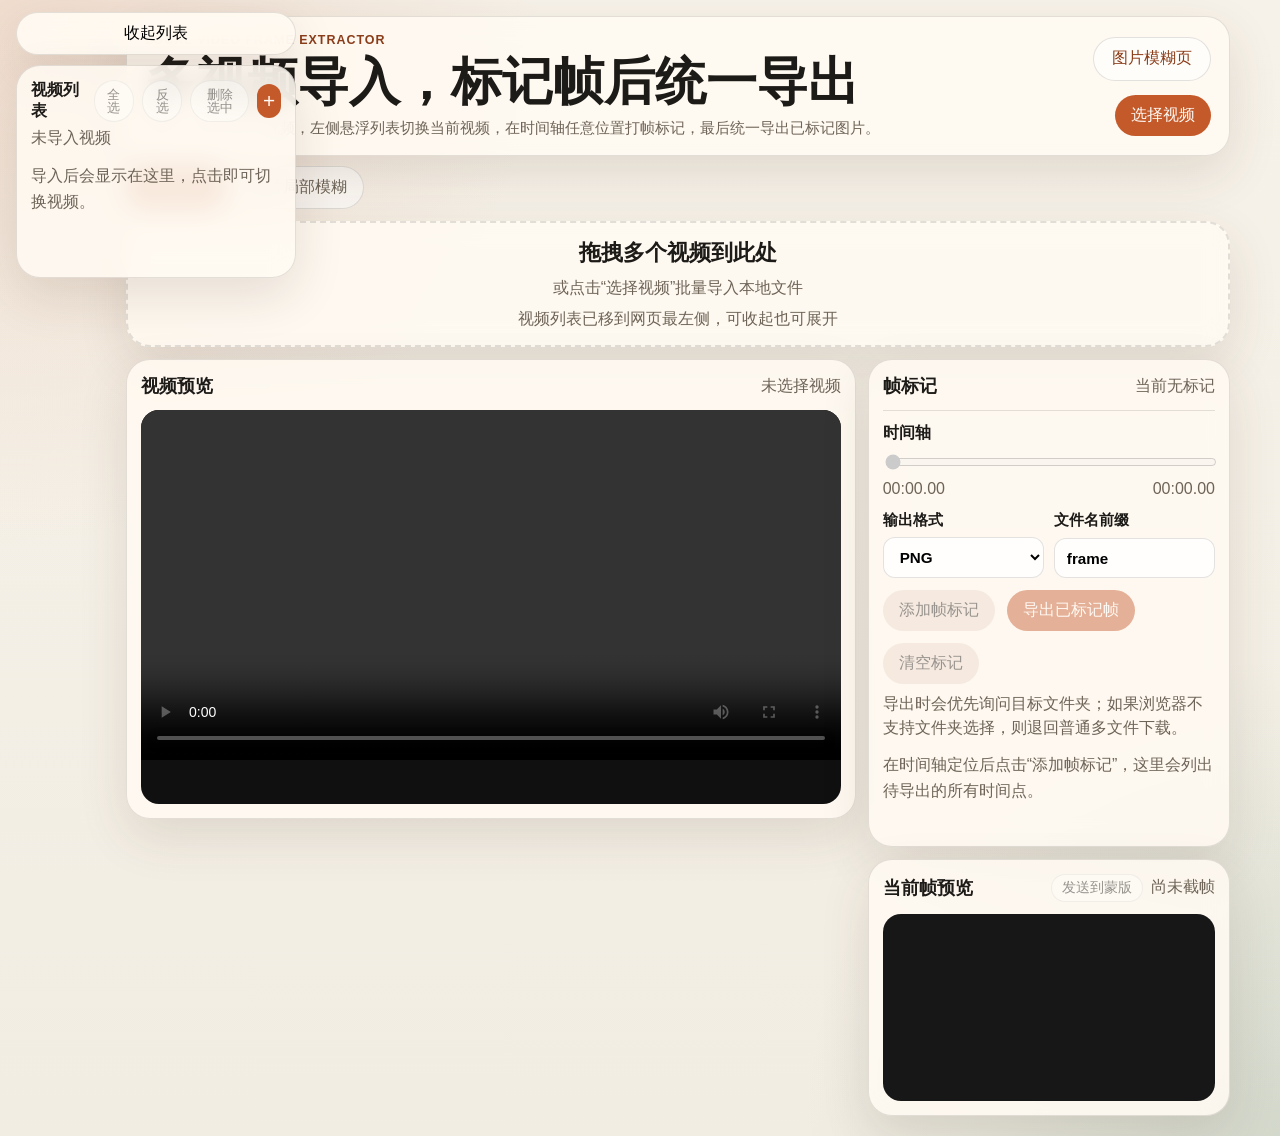
==== index.html @ 38a53be0 "Initial commit" ====
<!DOCTYPE html>
<html lang="zh-CN">
<head>
  <meta charset="UTF-8">
  <meta name="viewport" content="width=device-width, initial-scale=1.0">
  <title>视频截帧工具</title>
  <link rel="stylesheet" href="./styles.css">
</head>
<body>
  <aside id="floatingSidebar" class="floating-sidebar">
    <button id="sidebarToggle" class="sidebar-toggle" type="button" aria-expanded="true">收起列表</button>
    <div class="floating-sidebar-inner">
      <div class="sidebar-head">
        <div class="sidebar-head-row">
          <h2>视频列表</h2>
          <div class="sidebar-head-actions">
            <button id="selectAllButton" class="sidebar-batch-button" type="button" disabled>全选</button>
            <button id="invertSelectButton" class="sidebar-batch-button" type="button" disabled>反选</button>
            <button id="batchDeleteButton" class="sidebar-batch-button" type="button" disabled>删除选中</button>
            <button id="sidebarAddButton" class="sidebar-add-button" type="button" aria-label="导入视频">+</button>
          </div>
        </div>
        <span id="libraryMeta" class="meta-text">未导入视频</span>
      </div>
      <div id="videoList" class="video-list empty">
        <p class="empty-state">导入后会显示在这里，点击即可切换视频。</p>
      </div>
    </div>
  </aside>

  <main class="app-shell with-floating-sidebar">
    <section class="hero compact-hero">
      <div>
        <p class="eyebrow">Local Video Frame Extractor</p>
        <h1>多视频导入，标记帧后统一导出</h1>
        <p class="hero-copy">
          支持一次导入多个视频，左侧悬浮列表切换当前视频，在时间轴任意位置打帧标记，最后统一导出已标记图片。
        </p>
      </div>
      <div class="hero-actions">
        <a class="ghost-link" href="./image-blur.html">图片模糊页</a>
        <button id="pickVideoButton" class="primary-button" type="button">选择视频</button>
      </div>
    </section>

    <section class="page-tabs">
      <a class="page-tab active" href="./index.html">视频截帧</a>
      <a class="page-tab" href="./image-blur.html">图片局部模糊</a>
    </section>

    <section id="dropZone" class="drop-zone compact-drop-zone" tabindex="0" aria-label="拖拽视频到这里">
      <input id="videoInput" type="file" accept="video/*" multiple hidden>
      <p class="drop-title">拖拽多个视频到此处</p>
      <p class="drop-subtitle">或点击“选择视频”批量导入本地文件</p>
      <p class="drop-hint">视频列表已移到网页最左侧，可收起也可展开</p>
    </section>

    <section id="notice" class="notice hidden" aria-live="polite"></section>

    <section class="workspace video-workspace compact-workspace">
      <div class="workspace-main">
        <div class="panel player-panel compact-panel">
          <div class="panel-head">
            <h2>视频预览</h2>
            <span id="fileMeta" class="meta-text">未选择视频</span>
          </div>

          <div id="videoWrap" class="video-wrap">
            <video id="video" controls playsinline preload="metadata"></video>
          </div>
        </div>
      </div>

      <div class="workspace-side">
        <div class="panel markers-panel compact-panel">
          <div class="panel-head">
            <h2>帧标记</h2>
            <span id="markerMeta" class="meta-text">当前无标记</span>
          </div>
          <div class="controls-block marker-controls">
            <div class="timeline-wrap embedded-timeline">
              <label for="timeline">时间轴</label>
              <input id="timeline" type="range" min="0" max="0" value="0" step="0.01" disabled>
              <div class="time-row">
                <span id="currentTimeLabel">00:00.00</span>
                <span id="durationLabel">00:00.00</span>
              </div>
            </div>

            <div class="form-grid">
              <label>
                输出格式
                <select id="formatSelect">
                  <option value="png">PNG</option>
                  <option value="jpg">JPG</option>
                </select>
              </label>

              <label>
                文件名前缀
                <input id="prefixInput" type="text" value="frame">
              </label>
            </div>

            <div class="button-row">
              <button id="addMarkerButton" type="button" class="secondary-button" disabled>添加帧标记</button>
              <button id="exportMarkedButton" type="button" class="primary-button" disabled>导出已标记帧</button>
              <button id="clearMarkersButton" type="button" class="secondary-button" disabled>清空标记</button>
            </div>

            <p class="helper-text">
              导出时会优先询问目标文件夹；如果浏览器不支持文件夹选择，则退回普通多文件下载。
            </p>
          </div>
          <div id="markerList" class="marker-list empty">
            <p class="empty-state">在时间轴定位后点击“添加帧标记”，这里会列出待导出的所有时间点。</p>
          </div>
        </div>

        <div class="panel frame-panel compact-panel">
          <div class="panel-head">
            <h2>当前帧预览</h2>
            <div class="panel-head-actions">
              <button id="sendToMaskButton" class="mini-tool-button" type="button" disabled>发送到蒙版</button>
              <span id="frameInfo" class="meta-text">尚未截帧</span>
            </div>
          </div>

          <div id="canvasWrap" class="canvas-wrap">
            <canvas id="frameCanvas" width="1280" height="720" aria-label="当前帧画布"></canvas>
          </div>
        </div>
      </div>
    </section>
  </main>

  <script src="./media-store.js"></script>
  <script src="./app.js"></script>
</body>
</html>
---- styles.css ----
:root {
  --bg: #f2ede3;
  --panel: rgba(255, 250, 242, 0.88);
  --ink: #1d1b18;
  --muted: #6e6457;
  --line: rgba(29, 27, 24, 0.12);
  --accent: #c45a2a;
  --accent-dark: #8b3d19;
  --success: #2f6a4f;
  --shadow: 0 18px 50px rgba(66, 45, 28, 0.12);
  --media-ratio: 16 / 9;
}

* {
  box-sizing: border-box;
}

body {
  margin: 0;
  font-family: "Segoe UI", "PingFang SC", "Microsoft YaHei", sans-serif;
  color: var(--ink);
  background:
    radial-gradient(circle at top left, rgba(196, 90, 42, 0.14), transparent 32%),
    radial-gradient(circle at bottom right, rgba(47, 106, 79, 0.16), transparent 28%),
    linear-gradient(180deg, #f7f2e9 0%, var(--bg) 100%);
  min-height: 100vh;
}

.app-shell {
  width: min(1180px, calc(100% - 32px));
  margin: 0 auto;
  padding: 16px 0 20px;
}

.with-floating-sidebar {
  padding-left: 76px;
}

.floating-sidebar {
  position: fixed;
  top: 12px;
  left: 16px;
  z-index: 20;
  width: 280px;
  max-height: calc(100vh - 24px);
  display: grid;
  grid-template-rows: auto 1fr;
  gap: 10px;
  transition: transform 180ms ease, width 180ms ease;
}

.floating-sidebar.collapsed {
  width: 74px;
}

.floating-sidebar-inner,
.sidebar-toggle {
  backdrop-filter: blur(12px);
  background: var(--panel);
  border: 1px solid var(--line);
  box-shadow: var(--shadow);
  border-radius: 24px;
}

.sidebar-toggle {
  width: 100%;
  padding: 10px 14px;
  background: rgba(255, 250, 242, 0.94);
}

.floating-sidebar-inner {
  min-height: 0;
  padding: 14px;
  overflow: auto;
}

.floating-sidebar.collapsed .floating-sidebar-inner {
  display: none;
}

.sidebar-head {
  display: grid;
  gap: 6px;
  margin-bottom: 14px;
}

.sidebar-head-row {
  display: flex;
  align-items: center;
  justify-content: space-between;
  gap: 10px;
}

.sidebar-head-actions {
  display: flex;
  align-items: center;
  gap: 8px;
}

.sidebar-head h2 {
  margin: 0;
  font-size: 1rem;
}

.sidebar-add-button {
  width: 34px;
  height: 34px;
  padding: 0;
  border-radius: 999px;
  background: var(--accent);
  color: #fffaf6;
  font-size: 1.3rem;
  line-height: 1;
}

.sidebar-batch-button {
  padding: 7px 10px;
  border-radius: 999px;
  background: rgba(255, 255, 255, 0.78);
  border: 1px solid var(--line);
  color: var(--ink);
  font-size: 0.82rem;
  line-height: 1;
}

.hero,
.drop-zone,
.panel,
.notice {
  backdrop-filter: blur(12px);
  background: var(--panel);
  border: 1px solid var(--line);
  box-shadow: var(--shadow);
  border-radius: 24px;
}

.hero {
  display: flex;
  justify-content: space-between;
  gap: 24px;
  padding: 28px;
}

.compact-hero {
  padding: 16px 18px;
  gap: 18px;
}

.eyebrow {
  margin: 0 0 8px;
  color: var(--accent-dark);
  letter-spacing: 0.08em;
  text-transform: uppercase;
  font-size: 0.78rem;
  font-weight: 700;
}

.hero h1 {
  margin: 0;
  font-size: clamp(2rem, 4vw, 3.4rem);
  line-height: 1.05;
}

.hero-copy {
  margin: 8px 0 0;
  max-width: 760px;
  color: var(--muted);
  line-height: 1.45;
  font-size: 0.96rem;
}

.hero-actions {
  display: flex;
  flex-direction: column;
  align-items: flex-end;
  justify-content: center;
  gap: 14px;
  min-width: 220px;
}

.ghost-link {
  display: inline-flex;
  align-items: center;
  justify-content: center;
  min-height: 44px;
  padding: 0 18px;
  border-radius: 999px;
  color: var(--accent-dark);
  text-decoration: none;
  background: rgba(255, 255, 255, 0.62);
  border: 1px solid var(--line);
}

.page-tabs {
  display: flex;
  gap: 10px;
  margin-top: 10px;
}

.page-tab {
  padding: 10px 16px;
  border-radius: 999px;
  text-decoration: none;
  color: var(--muted);
  background: rgba(255, 255, 255, 0.55);
  border: 1px solid var(--line);
}

.page-tab.active {
  color: #fffaf6;
  background: var(--accent);
  border-color: var(--accent);
}

.drop-zone {
  margin-top: 12px;
  padding: 20px;
  text-align: center;
  border-style: dashed;
  border-width: 2px;
  transition: transform 160ms ease, border-color 160ms ease, background 160ms ease;
  cursor: pointer;
}

.compact-drop-zone {
  padding: 14px 18px;
}

.drop-zone.active {
  transform: translateY(-2px);
  border-color: var(--accent);
  background: rgba(255, 247, 240, 0.95);
}

.drop-title {
  margin: 0;
  font-size: 1.4rem;
  font-weight: 700;
}

.drop-subtitle,
.drop-hint,
.helper-text,
.meta-text {
  color: var(--muted);
}

.drop-subtitle {
  margin: 10px 0 0;
}

.drop-hint,
.helper-text {
  margin: 8px 0 0;
  line-height: 1.5;
}

.notice {
  margin-top: 12px;
  padding: 12px 14px;
}

.notice.success {
  border-color: rgba(47, 106, 79, 0.22);
  color: var(--success);
}

.notice.warn {
  border-color: rgba(196, 90, 42, 0.22);
  color: var(--accent-dark);
}

.hidden {
  display: none;
}

.workspace {
  display: grid;
  grid-template-columns: 0.92fr 1.28fr;
  gap: 20px;
  margin-top: 12px;
}

.workspace.single-column {
  grid-template-columns: 1fr;
}

.video-workspace {
  grid-template-columns: minmax(0, 1.45fr) minmax(320px, 0.72fr);
  align-items: start;
}

.compact-workspace {
  gap: 12px;
}

.workspace-left,
.workspace-right,
.workspace-main,
.workspace-side {
  display: grid;
  gap: 12px;
  align-content: start;
}

.workspace-side {
  grid-template-rows: auto 1fr;
}

.panel {
  padding: 22px;
}

.compact-panel {
  padding: 14px;
}

.library-panel {
  min-height: 0;
}

.frame-panel {
  min-height: 0;
}

.player-panel {
  min-height: 0;
}

.markers-panel {
  min-height: 0;
}

.panel-head {
  display: flex;
  justify-content: space-between;
  align-items: center;
  gap: 12px;
  margin-bottom: 12px;
}

.panel-head-actions {
  display: flex;
  align-items: center;
  gap: 8px;
}

.panel-head h2 {
  margin: 0;
  font-size: 1.1rem;
}

.video-wrap {
  background: #101010;
  border-radius: 18px;
  overflow: hidden;
  aspect-ratio: var(--media-ratio);
}

video,
canvas {
  display: block;
  width: 100%;
}

.canvas-wrap {
  background: #171717;
  border-radius: 18px;
  overflow: hidden;
  aspect-ratio: var(--media-ratio);
  position: relative;
}

canvas {
  background: #171717;
  height: 100%;
  object-fit: contain;
}

.overlay-canvas {
  position: absolute;
  inset: 0;
  cursor: crosshair;
  background: transparent;
}

.hidden-mask-canvas {
  display: none;
}

.timeline-wrap {
  margin-top: 12px;
}

.controls-block {
  margin-top: 12px;
  padding-top: 12px;
  border-top: 1px solid var(--line);
}

.marker-controls {
  margin-top: 0;
  margin-bottom: 12px;
}

.embedded-timeline {
  margin-top: 0;
  margin-bottom: 12px;
}

.timeline-wrap label {
  display: block;
  margin-bottom: 8px;
  font-weight: 600;
}

.time-row {
  display: flex;
  justify-content: space-between;
  margin-top: 6px;
  color: var(--muted);
  font-variant-numeric: tabular-nums;
}

.form-grid {
  display: grid;
  gap: 10px;
  grid-template-columns: repeat(2, minmax(0, 1fr));
}

.video-list {
  display: grid;
  gap: 8px;
}

.marker-list {
  display: grid;
  gap: 8px;
  max-height: 240px;
  overflow: auto;
}

.video-list.empty {
  min-height: 100px;
}

.marker-list.empty {
  min-height: 80px;
}

.empty-state {
  margin: 0;
  color: var(--muted);
  line-height: 1.6;
}

.video-item {
  display: grid;
  grid-template-columns: auto minmax(0, 1fr) auto;
  gap: 8px;
  width: 100%;
  padding: 10px 12px;
  border: 1px solid var(--line);
  border-radius: 16px;
  background: rgba(255, 255, 255, 0.72);
  align-items: center;
}

.video-item-check {
  display: flex;
  align-items: center;
  justify-content: center;
}

.video-item-check input[type="checkbox"] {
  width: 16px;
  height: 16px;
  margin: 0;
  accent-color: var(--accent);
}

.video-item.active {
  background: rgba(196, 90, 42, 0.12);
  border-color: rgba(196, 90, 42, 0.4);
}

.video-item-main {
  display: grid;
  gap: 6px;
  width: 100%;
  padding: 0;
  text-align: left;
  background: transparent;
  color: inherit;
}

.video-item-name {
  font-weight: 700;
  color: var(--ink);
  word-break: break-all;
}

.video-item-meta {
  color: var(--muted);
  font-size: 0.92rem;
}

.video-item-remove {
  width: 30px;
  height: 30px;
  padding: 0;
  border-radius: 999px;
  background: rgba(196, 90, 42, 0.12);
  color: var(--accent-dark);
  font-size: 1rem;
  line-height: 1;
}

.marker-item {
  display: grid;
  grid-template-columns: 1fr auto;
  gap: 10px;
  align-items: center;
  padding: 8px 10px;
  border: 1px solid var(--line);
  border-radius: 16px;
  background: rgba(255, 255, 255, 0.7);
}

.marker-main {
  display: grid;
  gap: 8px;
  min-width: 0;
}

.marker-jump,
.marker-delete {
  border-radius: 12px;
  padding: 10px 12px;
}

.marker-jump {
  background: rgba(196, 90, 42, 0.1);
  color: var(--ink);
  text-align: left;
}

.marker-delete {
  background: #ead9cd;
  color: var(--ink);
}

.marker-name-input {
  width: 100%;
  min-width: 0;
}

.form-grid label {
  display: grid;
  gap: 6px;
  font-weight: 600;
  font-size: 0.95rem;
}

input,
select,
button {
  font: inherit;
}

input[type="text"],
input[type="number"],
select {
  width: 100%;
  border: 1px solid var(--line);
  border-radius: 12px;
  padding: 10px 12px;
  background: rgba(255, 255, 255, 0.8);
}

input[type="range"] {
  width: 100%;
  accent-color: var(--accent);
}

.button-row {
  display: flex;
  flex-wrap: wrap;
  gap: 12px;
  margin-top: 12px;
}

.toggle-row {
  display: flex;
  flex-wrap: wrap;
  gap: 12px;
  margin-top: 12px;
}

button {
  border: 0;
  border-radius: 999px;
  padding: 10px 16px;
  cursor: pointer;
  transition: transform 140ms ease, opacity 140ms ease, background 140ms ease;
}

button:hover:not(:disabled) {
  transform: translateY(-1px);
}

button:disabled {
  opacity: 0.45;
  cursor: not-allowed;
}

.mini-tool-button {
  padding: 6px 10px;
  border-radius: 999px;
  background: rgba(255, 255, 255, 0.78);
  border: 1px solid var(--line);
  color: var(--ink);
  font-size: 0.86rem;
  line-height: 1;
}

.primary-button {
  background: var(--accent);
  color: #fffaf6;
}

.secondary-button {
  background: #ead9cd;
  color: var(--ink);
}

.active-tool {
  background: var(--accent-dark);
  color: #fffaf6;
}

@media (max-width: 960px) {
  .with-floating-sidebar {
    padding-left: 0;
  }

  .floating-sidebar {
    position: static;
    width: auto;
    max-height: none;
    margin: 12px 16px 0;
  }

  .floating-sidebar.collapsed {
    width: auto;
  }

  .floating-sidebar.collapsed .floating-sidebar-inner {
    display: block;
  }

  .hero,
  .workspace {
    grid-template-columns: 1fr;
    display: grid;
  }

  .video-workspace {
    grid-template-columns: 1fr;
  }

  .hero-actions {
    align-items: flex-start;
  }

  .page-tabs {
    flex-wrap: wrap;
  }

  .workspace-left,
  .workspace-right {
    display: grid;
  }

  .form-grid {
    grid-template-columns: 1fr;
  }
}
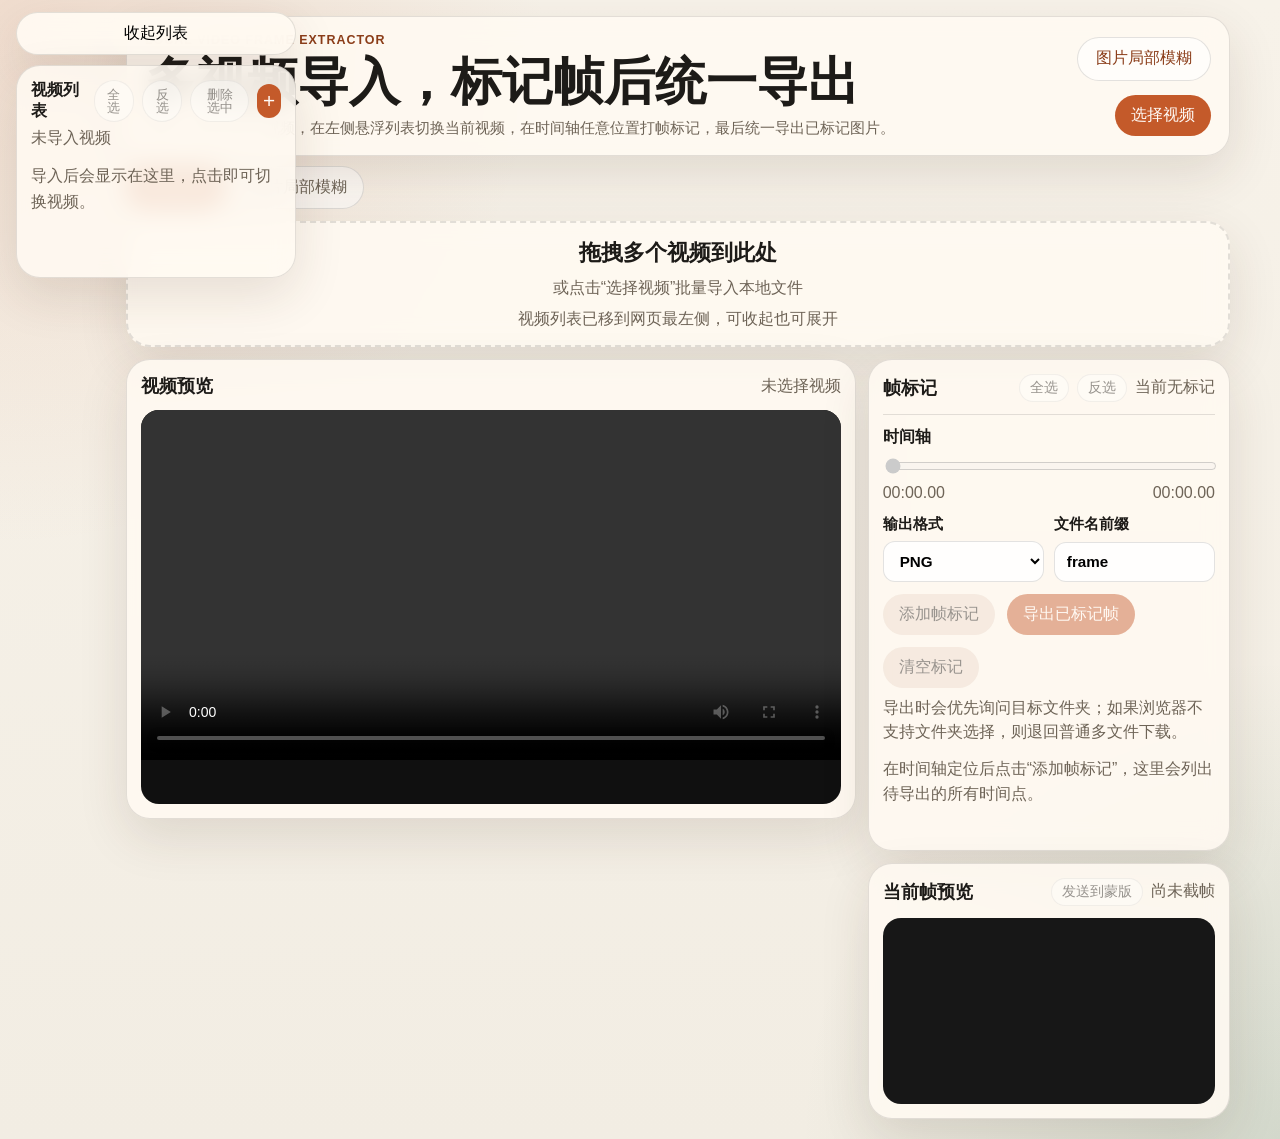
==== commit 832b725b: "Fix UI text and marker selection flow" ====
--- a/index.html
+++ b/index.html
@@ -34,11 +34,11 @@
         <p class="eyebrow">Local Video Frame Extractor</p>
         <h1>多视频导入，标记帧后统一导出</h1>
         <p class="hero-copy">
-          支持一次导入多个视频，左侧悬浮列表切换当前视频，在时间轴任意位置打帧标记，最后统一导出已标记图片。
+          支持一次导入多个视频，在左侧悬浮列表切换当前视频，在时间轴任意位置打帧标记，最后统一导出已标记图片。
         </p>
       </div>
       <div class="hero-actions">
-        <a class="ghost-link" href="./image-blur.html">图片模糊页</a>
+        <a class="ghost-link" href="./image-blur.html">图片局部模糊</a>
         <button id="pickVideoButton" class="primary-button" type="button">选择视频</button>
       </div>
     </section>
@@ -75,7 +75,11 @@
         <div class="panel markers-panel compact-panel">
           <div class="panel-head">
             <h2>帧标记</h2>
-            <span id="markerMeta" class="meta-text">当前无标记</span>
+            <div class="panel-head-actions">
+              <button id="markerSelectAllButton" class="mini-tool-button" type="button" disabled>全选</button>
+              <button id="markerInvertSelectButton" class="mini-tool-button" type="button" disabled>反选</button>
+              <span id="markerMeta" class="meta-text">当前无标记</span>
+            </div>
           </div>
           <div class="controls-block marker-controls">
             <div class="timeline-wrap embedded-timeline">
--- a/styles.css
+++ b/styles.css
@@ -518,13 +518,26 @@
 
 .marker-item {
   display: grid;
-  grid-template-columns: 1fr auto;
+  grid-template-columns: auto minmax(0, 1fr) auto;
   gap: 10px;
   align-items: center;
   padding: 8px 10px;
   border: 1px solid var(--line);
   border-radius: 16px;
   background: rgba(255, 255, 255, 0.7);
+}
+
+.marker-check {
+  display: flex;
+  align-items: center;
+  justify-content: center;
+}
+
+.marker-check input[type="checkbox"] {
+  width: 16px;
+  height: 16px;
+  margin: 0;
+  accent-color: var(--accent);
 }
 
 .marker-main {
